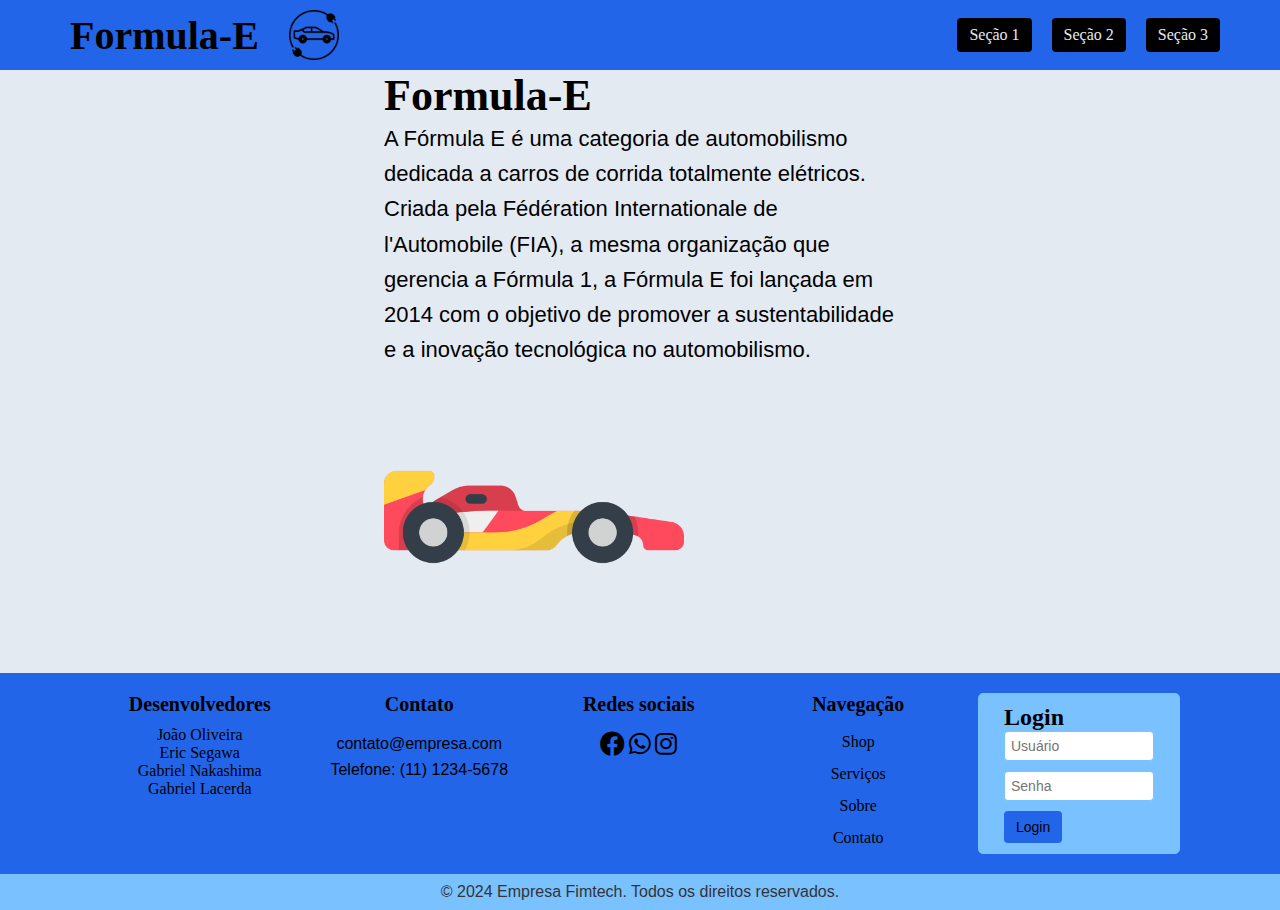
==== index.html @ f90322f8 "Projetando" ====
<!DOCTYPE html>
<html lang="pt-br">
<head>
    <meta charset="UTF-8">
    <meta name="viewport" content="width=device-width, initial-scale=1.0">
    <link rel="stylesheet" href="assets/css/style.css">
    <link rel="stylesheet" href="https://cdnjs.cloudflare.com/ajax/libs/font-awesome/6.0.0-beta3/css/all.min.css">
    <title>Home</title>
</head>
<body>
    <header>
        <section class="container">
            <div class="container_texto">
                <h1 class="texto_principal">Formula-E</h1>
                <img src="./assets/img/carro-eletrico (1).png" alt="" class="header_img">
            </div>
            <div class="container_navegacao">
                <nav class="navegacao">
                    <a href="secao1.html" class="botao_navegacao">
                        Seção 1
                    </a>
                    <a href="secao2.html" class="botao_navegacao">
                        Seção 2
                    </a>
                    <a href="secao3.html" class="botao_navegacao">
                        Seção 3
                    </a>
                </nav>
            </div>
        </section>
    </header>
    <main>
        <section class ="container_main">
            <div class="main_conteudo"> 
                <h1>Formula-E</h1>
                <p>A Fórmula E é uma categoria de automobilismo dedicada a carros de corrida totalmente elétricos. Criada pela Fédération Internationale de l'Automobile (FIA), a mesma organização que gerencia a Fórmula 1, a Fórmula E foi lançada em 2014 com o objetivo de promover a sustentabilidade e a inovação tecnológica no automobilismo.</p>
                <img class="main-img" id="imgbanner" alt="Slideshow Image">
            </div>
        </section>
    </main>
    <footer>
        <section class="footer_container">
            <div class="footer_content">
                <h3>Desenvolvedores</h3>
                <ul>
                    <li><a href="https://github.com/JoaoVicOli" target="_blank" class="footer-section-sobre">João Oliveira</a></li>
                    <li><a href="https://github.com/eerricc" target="_blank" class="footer-section-sobre">Eric Segawa</a></li>
                    <li><a href="https://github.com/GabrielNakashima" target="_blank" class="footer-section-sobre">Gabriel Nakashima</a></li>
                    <li><a href="https://github.com/GLacerda1" target="_blank" class="footer-section-sobre">Gabriel Lacerda</a></li>
                </ul>
            </div>
            <div class="footer_content">
                <h3>Contato</h3>
                <div class="footer_text">
                    <p>contato@empresa.com</p>
                    <p>Telefone: (11) 1234-5678</p>
                </div>
            </div>
            <div class="footer_content">
                <h3>Redes sociais </h3>
                <ul class="social_icons">
                    <li class="social_icons_li">
                        <a href="#"><i class="fa-brands fa-facebook"></i></a>
                        <a href="#"><i class="fab fa-whatsapp"></i></a>
                        <a href="#"><i class="fab fa-instagram"></i></a>
                    </li>
                </ul>
            </div>
            <div class="footer_content">
                <h3>Navegação</h3>
                <ul class="footer_list">
                    <li><a href="#">Shop</a></li>
                    <li><a href="#">Serviços</a></li>
                    <li><a href="#">Sobre</a></li>
                    <li><a href="#">Contato</a></li>
                </ul>
            </div>
            <div class="footer_login">
                <h2>Login</h2>
                <form id="loginForm">
                    <input type="text" id="usuario" placeholder="Usuário" required>
                    <input type="password" id="senha" placeholder="Senha" required>
                    <button type="submit" class="btnlogin">Login</button>
                </form>
            </div>
        </section>
        <div class="footer_bottom">
            <p class="copyright">&copy; 2024 Empresa Fimtech. Todos os direitos reservados.</p>
        </div>
    </footer>
    <script src="./assets/js/script.js"></script>
</body>
</html>
---- assets/css/style.css ----
/* Estilos Gerais */
* {
    margin: 0;
    padding: 0;
    box-sizing: border-box;
}

:root {
    --color-padrao1: #2365e9;
    --color-padrao2: #0029af;
    --color-padrao3: #7ac1ff;
    --color-padrao4: #ADC8D9;
    --color-padrao5: #E4EAF2;
    --color-botao: black;
    --color-botao-efeito: #202020;
} 

body {
    background-color: var(--color-padrao5);
    min-height: 100vh;
    display: flex;
    flex-direction: column;
    width: 100%;
    height: 100%;
}

p {
    font-family: "Bebas Neue", sans-serif;
    font-weight: 400;
    font-style: normal;
    line-height: 1.6;
}

header {
    background-color: var(--color-padrao1);
    min-height: 50px;
    max-height: 150px;
    display: flex;
    align-items: center;
    padding: 10px 20px;
}
.header_img{
    width: 50px;
    height: 50px;
}

.texto_principal {
    font-size: 2.5rem;
}

.container {
    display: grid;
    grid-template-columns: 1fr auto;
    align-items: center;
    width: 100%;
    margin-left: 50px;
}

.container_texto {
    display: flex;
    align-items: center;
    gap: 30px;
}

.container_navegacao {
    display: flex;
    align-items: center;
    gap: 20px;
}

.navegacao {
    display: flex;
    gap: 20px;
    margin-right: 40px;
}

.navegacao_botao {
    padding: 10px;
    border: 1px solid var(--color-padrao2);
    color: var(--color-padrao8);
    border-radius: 16px;
    background-color: var(--color-padrao2);
    transition: background-color 0.3s ease;
}

.navegacao_botao:hover {
    background-color: var(--color-padrao);
}



/* Main */

main{
    flex: 1;
    display: flex;
    justify-content: center;
    align-items: center;
    gap: 100px;
    flex-direction: row;
}

.container_main {
    display: flex;
    flex-direction: column;
    justify-content: center ;
    width: 40%;
    font-size: 22px;
}

.main-img {
    width: 300px;
    height: 300px;
}


.conteudo_secao1 {
    display: flex;
    flex-direction: row;
    justify-content: space-between;
    align-items: center;
    width: 90%;
}

.main_conteudo_direita{
    direction: rtl;
}

.conteudo_secao1_img {
    height: 50px;
    width: 50px;
}

.conteudo_secao1_titulo {
    display: flex;
    flex: row;
    align-items: center;
}

.conteudo_secao1_titulo img {
    margin: 0px 5px 0px 5px;
}

/* Footer */

footer {
    background-color: var(--color-padrao1);
    padding-top: 20px;
    min-height: 50px;
}

.footer_container {
    display: grid;
    grid-template-columns: repeat(5, 1fr);
    gap: 20px;
    padding: 0 100px;
}

.footer_content {
    text-align: center;
}

.footer_text {
    margin: auto;
    width: 190px;
    padding: 5px;
}

h3 {
    font-size: 20px;
    margin-bottom: 10px;
}

.footer_content ul {
    list-style-type: none;
    padding: 0;
}

li {
    list-style-type: none;
}

.footer_list li {
    padding: 7px;
    position: relative;
}

.footer_list li::before {
    content: '';
    position: absolute;
    transform: translate(-50%, -50%);
    left: 50%;
    top: 100%;
    width: 0;
    height: 2px;
    background: var(--color-padrao5);
    transition-duration: .5s;
}

.footer_list li:hover::before {
    width: 70px;
}

.social_icons {
    text-align: center;
}

.social_icons li {
    display: inline-block;
    padding: 5px;
}

.social_icons i {
    color: var(--color-padrao6);
    font-size: 25px;
}

a {
    text-decoration: none;
    color: var(--color-padrao6);
}

.botao_navegacao:hover {
    color: var(--color-padrao5);
    text-decoration: var(--color-padrao4);
    background-color: var(--color-botao-efeito);
}

.social_icons i:hover {
    color: var(--color-padrao5);
}

.footer_bottom {
    background: var(--color-padrao3);
    text-align: center;
    padding: 5px 0;
    margin-top: 20px;
}

.footer_bottom p {
    color: #343434;
    margin: 0;
    font-size: 16px;
}

input {
    border-radius: 3px;
}

.botao_navegacao {
    padding: 8px 12px;
    border: none;
    border-radius: 4px;
    background-color: var(--color-botao);
    color: var(--color-padrao5);
    cursor: pointer;
}

.footer_login {
    display: flex;
    flex-direction: column;
    padding: 10px 25px;
    border: 1px solid var(--color-padrao3);
    border-radius: 5px;
    background-color: var(--color-padrao3);
}

.footer_login input[type="text"],
.footer_login input[type="password"] {
    width: 150px;
    padding: 6px;
    margin-bottom: 10px;
    border: 1px solid var(--color-padrao3);
    border-radius: 4px;
    background-color: white;
    font-size: 14px;
    color: #333;
}

.footer_login button {
    padding: 8px 12px;
    border: none;
    border-radius: 4px;
    background-color: var(--color-padrao1);
    color: var(--color-texto);
    font-size: 14px;
    cursor: pointer;
    transition: background-color 0.3s ease;
}

.footer_login button:hover {
    background-color: var(--color-padrao5);
}
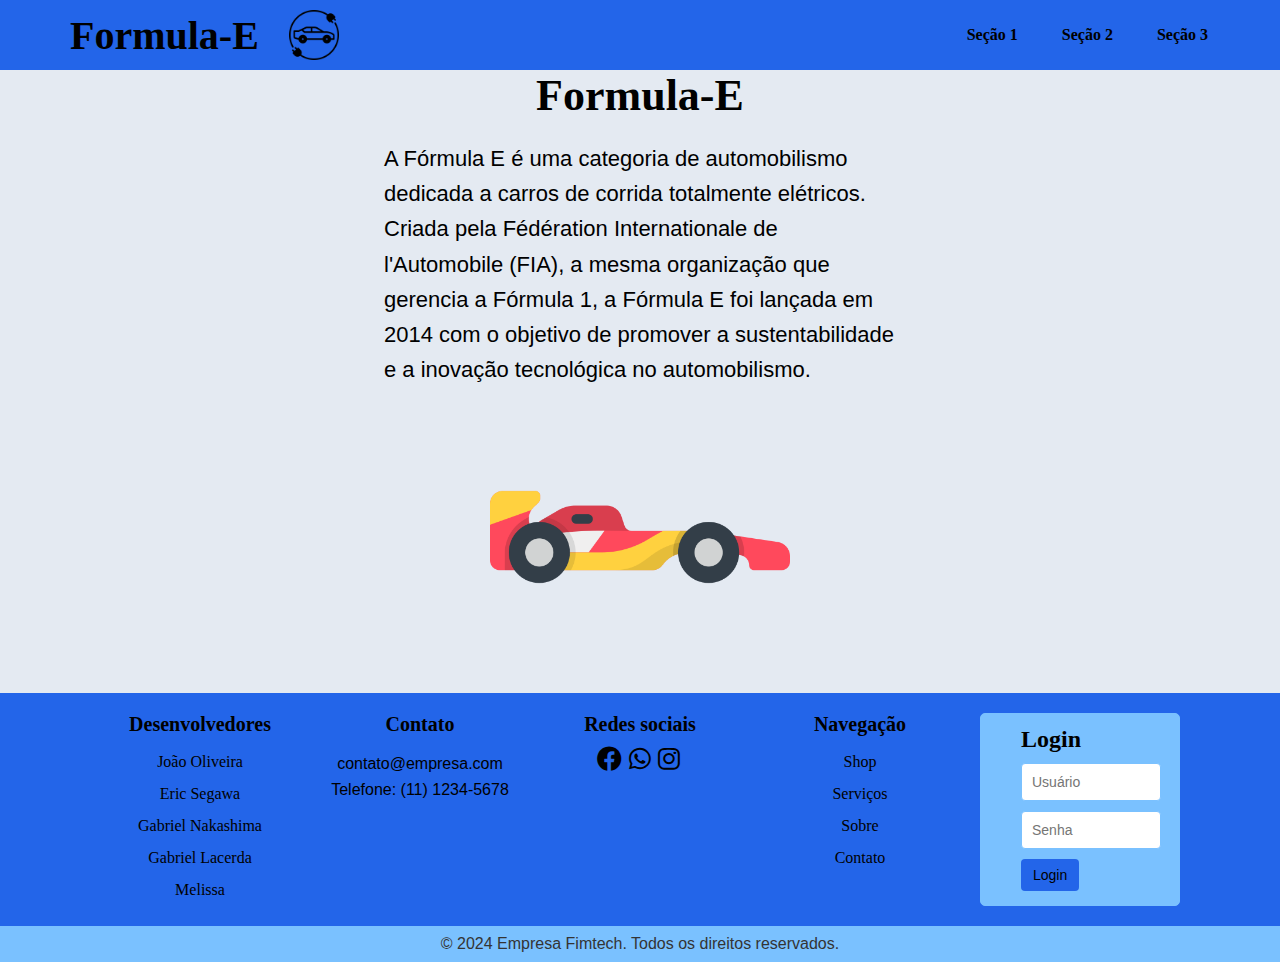
==== commit a2ac5827: "Estilizando o site" ====
--- a/index.html
+++ b/index.html
@@ -16,25 +16,19 @@
             </div>
             <div class="container_navegacao">
                 <nav class="navegacao">
-                    <a href="secao1.html" class="botao_navegacao">
-                        Seção 1
-                    </a>
-                    <a href="secao2.html" class="botao_navegacao">
-                        Seção 2
-                    </a>
-                    <a href="secao3.html" class="botao_navegacao">
-                        Seção 3
-                    </a>
+                    <a href="secao1.html" class="botao_navegacao"><b>Seção 1</b></a>
+                    <a href="secao2.html" class="botao_navegacao"><b>Seção 2</b></a>
+                    <a href="secao3.html" class="botao_navegacao"><b>Seção 3</b></a>
                 </nav>
             </div>
         </section>
     </header>
     <main>
-        <section class ="container_main">
-            <div class="main_conteudo"> 
-                <h1>Formula-E</h1>
+        <section class ="container_main"> 
+                <h1 class="main_conteudo_titulo">Formula-E</h1>
                 <p>A Fórmula E é uma categoria de automobilismo dedicada a carros de corrida totalmente elétricos. Criada pela Fédération Internationale de l'Automobile (FIA), a mesma organização que gerencia a Fórmula 1, a Fórmula E foi lançada em 2014 com o objetivo de promover a sustentabilidade e a inovação tecnológica no automobilismo.</p>
-                <img class="main-img" id="imgbanner" alt="Slideshow Image">
+            <div class="container_main_img">
+                <img class="main_img" id="imgbanner" alt="Slideshow Image">
             </div>
         </section>
     </main>
@@ -42,11 +36,12 @@
         <section class="footer_container">
             <div class="footer_content">
                 <h3>Desenvolvedores</h3>
-                <ul>
+                <ul class="footer_list">
                     <li><a href="https://github.com/JoaoVicOli" target="_blank" class="footer-section-sobre">João Oliveira</a></li>
                     <li><a href="https://github.com/eerricc" target="_blank" class="footer-section-sobre">Eric Segawa</a></li>
                     <li><a href="https://github.com/GabrielNakashima" target="_blank" class="footer-section-sobre">Gabriel Nakashima</a></li>
                     <li><a href="https://github.com/GLacerda1" target="_blank" class="footer-section-sobre">Gabriel Lacerda</a></li>
+                    <li><a href="https://github.com/" target="_blank" class="footer-section-sobre">Melissa</a></li>
                 </ul>
             </div>
             <div class="footer_content">
@@ -76,7 +71,7 @@
                 </ul>
             </div>
             <div class="footer_login">
-                <h2>Login</h2>
+                <h2 class="footer_login_titulo">Login</h2>
                 <form id="loginForm">
                     <input type="text" id="usuario" placeholder="Usuário" required>
                     <input type="password" id="senha" placeholder="Senha" required>
--- a/assets/css/style.css
+++ b/assets/css/style.css
@@ -11,8 +11,6 @@
     --color-padrao3: #7ac1ff;
     --color-padrao4: #ADC8D9;
     --color-padrao5: #E4EAF2;
-    --color-botao: black;
-    --color-botao-efeito: #202020;
 } 
 
 body {
@@ -74,20 +72,36 @@
     margin-right: 40px;
 }
 
-.navegacao_botao {
+.botao_navegacao {
     padding: 10px;
-    border: 1px solid var(--color-padrao2);
-    color: var(--color-padrao8);
-    border-radius: 16px;
-    background-color: var(--color-padrao2);
+    border: none; /* Removendo a borda */
+    color: var(--color-padrao2); /* Definindo a cor do texto */
+    border-radius: 16px; /* Mantendo a borda arredondada */
+    background-color: transparent; /* Fundo transparente */
+    position: relative; /* Para o efeito de pseudo-elemento */
     transition: background-color 0.3s ease;
-}
-
-.navegacao_botao:hover {
-    background-color: var(--color-padrao);
-}
-
-
+    font-size: 1rem; /* Ajustando o tamanho da fonte */
+}
+
+.botao_navegacao::before {
+    content: '';
+    position: absolute;
+    transform: translate(-50%, -50%);
+    left: 50%;
+    top: 100%;
+    width: 0;
+    height: 2px;
+    background: var(--color-padrao5);
+    transition-duration: .5s;
+}
+
+.botao_navegacao:hover::before {
+    width: 70px;
+}
+
+.botao_navegacao:hover {
+    color: var(--color-padrao5);
+}
 
 /* Main */
 
@@ -107,14 +121,29 @@
     width: 40%;
     font-size: 22px;
 }
-
-.main-img {
+.main_conteudo_titulo{
+    margin-bottom: 20px;
+    text-align: center;
+}
+
+.container_main_img{
+    text-align: center;
+}
+
+.main_img {
     width: 300px;
     height: 300px;
 }
 
-
-.conteudo_secao1 {
+.main_conteudo{
+    display: flex;
+    flex-direction: row;
+    align-items: center;
+    width: 70%;
+    gap: 50px;
+}
+
+.conteudo_secao3 {
     display: flex;
     flex-direction: row;
     justify-content: space-between;
@@ -126,21 +155,25 @@
     direction: rtl;
 }
 
-.conteudo_secao1_img {
+.conteudo_secao3_img {
     height: 50px;
     width: 50px;
 }
 
-.conteudo_secao1_titulo {
+.conteudo_secao3_titulo {
     display: flex;
     flex: row;
     align-items: center;
 }
 
-.conteudo_secao1_titulo img {
+.conteudo_secao3_titulo img {
     margin: 0px 5px 0px 5px;
 }
 
+.image_secao1{
+    height: 300px;
+    width: 500px;
+}
 /* Footer */
 
 footer {
@@ -174,6 +207,10 @@
 .footer_content ul {
     list-style-type: none;
     padding: 0;
+}
+
+.footer_content a:hover {
+    color: var(--color-padrao5);
 }
 
 li {
@@ -205,14 +242,15 @@
     text-align: center;
 }
 
-.social_icons li {
-    display: inline-block;
-    padding: 5px;
-}
 
 .social_icons i {
     color: var(--color-padrao6);
     font-size: 25px;
+    margin-right: 3px;
+}
+
+.social_icons i:hover {
+    color: var(--color-padrao5);
 }
 
 a {
@@ -220,12 +258,13 @@
     color: var(--color-padrao6);
 }
 
-.botao_navegacao:hover {
-    color: var(--color-padrao5);
-    text-decoration: var(--color-padrao4);
-    background-color: var(--color-botao-efeito);
-}
-
+.botao_navegacao {
+    padding: 8px 12px;
+    border: none;
+    border-radius: 4px;
+    color: var(--color-botao-efeito);
+    cursor: pointer;
+}
 .social_icons i:hover {
     color: var(--color-padrao5);
 }
@@ -247,19 +286,14 @@
     border-radius: 3px;
 }
 
-.botao_navegacao {
-    padding: 8px 12px;
-    border: none;
-    border-radius: 4px;
-    background-color: var(--color-botao);
-    color: var(--color-padrao5);
-    cursor: pointer;
+.footer_login_titulo{
+    margin-bottom: 10px;
 }
 
 .footer_login {
     display: flex;
     flex-direction: column;
-    padding: 10px 25px;
+    padding: 12px 0px 12px 40px;
     border: 1px solid var(--color-padrao3);
     border-radius: 5px;
     background-color: var(--color-padrao3);
@@ -267,8 +301,8 @@
 
 .footer_login input[type="text"],
 .footer_login input[type="password"] {
-    width: 150px;
-    padding: 6px;
+    width: 140px;
+    padding: 10px;
     margin-bottom: 10px;
     border: 1px solid var(--color-padrao3);
     border-radius: 4px;
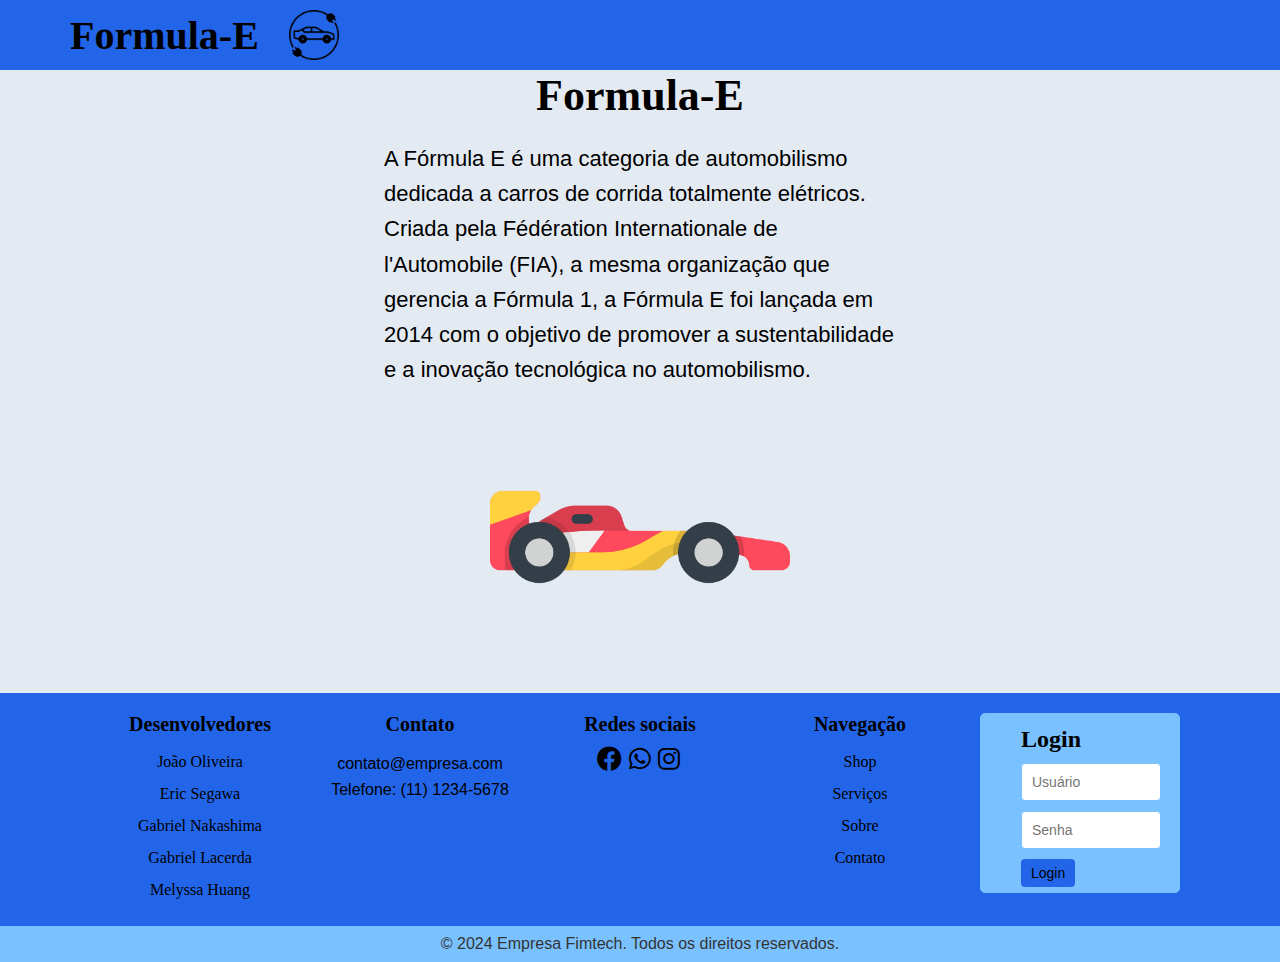
==== commit 2cc7b310: "Arrumando o login" ====
--- a/index.html
+++ b/index.html
@@ -14,7 +14,7 @@
                 <h1 class="texto_principal">Formula-E</h1>
                 <img src="./assets/img/carro-eletrico (1).png" alt="" class="header_img">
             </div>
-            <div class="container_navegacao">
+            <div id="dropdownContainer" class="container_navegacao">
                 <nav class="navegacao">
                     <a href="secao1.html" class="botao_navegacao"><b>Seção 1</b></a>
                     <a href="secao2.html" class="botao_navegacao"><b>Seção 2</b></a>
@@ -41,7 +41,7 @@
                     <li><a href="https://github.com/eerricc" target="_blank" class="footer-section-sobre">Eric Segawa</a></li>
                     <li><a href="https://github.com/GabrielNakashima" target="_blank" class="footer-section-sobre">Gabriel Nakashima</a></li>
                     <li><a href="https://github.com/GLacerda1" target="_blank" class="footer-section-sobre">Gabriel Lacerda</a></li>
-                    <li><a href="https://github.com/" target="_blank" class="footer-section-sobre">Melissa</a></li>
+                    <li><a href="https://github.com/melmis" target="_blank" class="footer-section-sobre">Melyssa Huang</a></li>
                 </ul>
             </div>
             <div class="footer_content">
--- a/assets/css/style.css
+++ b/assets/css/style.css
@@ -174,6 +174,12 @@
     height: 300px;
     width: 500px;
 }
+
+.container_main_img_1{
+    height: 400px;
+    width: 400px;
+}
+
 /* Footer */
 
 footer {
@@ -297,8 +303,13 @@
     border: 1px solid var(--color-padrao3);
     border-radius: 5px;
     background-color: var(--color-padrao3);
-}
-
+    max-height: 180px;
+}
+.carro_img{
+    width: 200px;
+    height: 200px;
+    margin-left: 70px;
+}
 .footer_login input[type="text"],
 .footer_login input[type="password"] {
     width: 140px;
@@ -312,7 +323,7 @@
 }
 
 .footer_login button {
-    padding: 8px 12px;
+    padding: 6px 10px;
     border: none;
     border-radius: 4px;
     background-color: var(--color-padrao1);
@@ -325,3 +336,16 @@
 .footer_login button:hover {
     background-color: var(--color-padrao5);
 }
+
+#dropdownContainer {
+    display: none;
+}
+
+.fade-out {
+    animation: fadeOut 1s forwards;
+}
+
+@keyframes fadeOut {
+    from { opacity: 1; }
+    to { opacity: 0; }
+}
